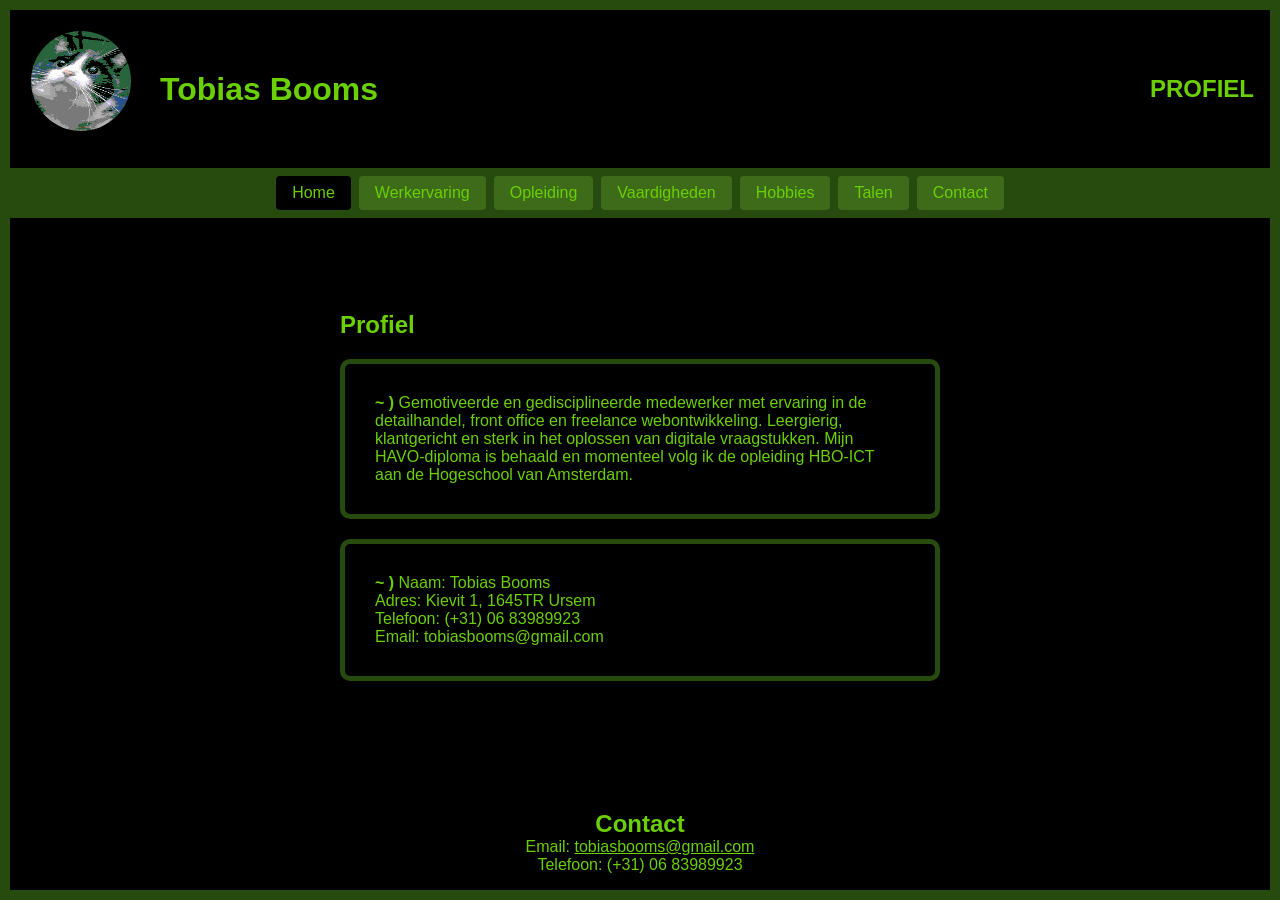
==== index.html @ 39dd2268 "Opleiding bijgewerkt: HAVO-diploma behaald en HBO-ICT aan de HvA" ====
<!doctype html>
<html lang="nl">

<head>
	<meta charset="utf-8">
	<meta name="viewport" content="width=device-width, initial-scale=1">
	<title>Tobias Booms - Profiel</title>
	<link rel="stylesheet" href="design.css">
</head>

<body>
	<header>
		<img src="images/pfp.png" alt="Profielfoto van Tobias Booms">
		<h1>Tobias Booms</h1>
		<p>PROFIEL</p>
	</header>

	<nav>
		<a class="nav-buttons active" href="index.html">Home</a>
		<a class="nav-buttons" href="html/werkervaring.html">Werkervaring</a>
		<a class="nav-buttons" href="html/opleiding.html">Opleiding</a>
		<a class="nav-buttons" href="html/vaardigheden.html">Vaardigheden</a>
		<a class="nav-buttons" href="html/hobbies.html">Hobbies</a>
		<a class="nav-buttons" href="html/talen.html">Talen</a>
		<a class="nav-buttons" href="html/contact.html">Contact</a>
	</nav>

	<main>
		<section>
			<div class="text-container">
				<h2>Profiel</h2>
				<p class="section-text">Gemotiveerde en gedisciplineerde medewerker met ervaring in de detailhandel,
					front office en freelance webontwikkeling. Leergierig, klantgericht en sterk in het oplossen van
					digitale vraagstukken. Mijn HAVO-diploma is behaald en momenteel volg ik de opleiding HBO-ICT aan de
					Hogeschool van Amsterdam.</p>
				<p class="section-text">Naam: Tobias Booms<br>Adres: Kievit 1, 1645TR Ursem<br>Telefoon: (+31) 06
					83989923<br>Email: tobiasbooms@gmail.com</p>
			</div>
		</section>
	</main>

	<footer>
		<h2>Contact</h2>
		<p>Email: <a href="mailto:tobiasbooms@gmail.com">tobiasbooms@gmail.com</a></p>
		<p>Telefoon: (+31) 06 83989923</p>
	</footer>
</body>

</html>
---- design.css ----
:root{
--color-background: #000000;
--color-green: #274b0e;
--color-light-green: #3e6b1a;
--color-black: #000000;
--color-text: #6ad003;
}


*{
	margin: 0;
	padding: 0;
	box-sizing: border-box;
	font-family: 'mono', sans-serif;
}

body{
	background-color: var(--color-background);
	color: var(--color-text);
	text-align: center;
	border: 10px solid var(--color-green);
    min-height: 100vh;          
    display: flex;
    flex-direction: column;     
}



header{
	background-color: var(--color-background);
	color: var(--color-text);
	padding: 1rem;
	text-align: center;
	display: flex;
	align-items: center;
	justify-content: flex-start;
	gap: 1.5rem;
	flex-wrap: wrap;
}


header img{
	width: 110px;
	height: 110px;
	border-radius: 50%;
	margin-bottom: 1rem;
	border: 5px solid var(--color-black);
}


header p{
	margin-left: auto;
	font-size: 1.5rem;
	font-weight: bold;
	text-transform: uppercase;
}


nav{
	background-color: var(--color-green);
	padding: 0.5rem;
	display: flex;
	flex-wrap: wrap;
	justify-content: center;
	gap: 0.5rem;
}

nav a{
	color: var(--color-text);
	text-decoration: none;
}

main{
	padding: 2rem;
	display: flex;
	flex-direction: column;
	align-items: center;
	justify-content: center;
	flex: 1; 
}

footer{
	background-color: var(--color-black);
	color: var(--color-text);
	padding: 1rem;
	text-align: center;
}

a{
	color: var(--color-text);
}


.content-image{
	max-width: 650px;
	max-height: 650px;
	border-radius: 4px;
	border: 5px solid var(--color-green);
}

.content-image:hover{
	transform: scale(1.05);
	transition: transform 0.3s ease-in-out;
}


.nav-buttons{
	background-color: var(--color-light-green);
	padding: 0.5rem 1rem;
	border-radius: 4px;
	
}

.nav-buttons:hover{
	color: var(--color-text);
	transform: scale(1.05);
	transition: transform 0.3s ease-in-out;
}

.nav-buttons:focus{
	transform: scale(1.05);
	transition: transform 0.3s ease-in-out;
}

.nav-buttons.active{
	background-color: var(--color-background);
	color: var(--color-text);
}

.section-content{
	display: flex;
	justify-content: center;
	align-items: flex-start;
	gap: 3.5rem;
}

.text-container{
	text-align: left;
	max-width: 600px;
}

.image-container{
	display: flex;
	flex-direction: column;
	gap: 1rem;
}

.section-text{
	width: 100%;
	border: 5px solid var(--color-green);
	padding: 30px;
	margin: 20px 0;
	border-radius: 10px;
	color: var(--color-text);
}

.section-text::before{
	content: '~ ) ';
	font-weight: bold;
}
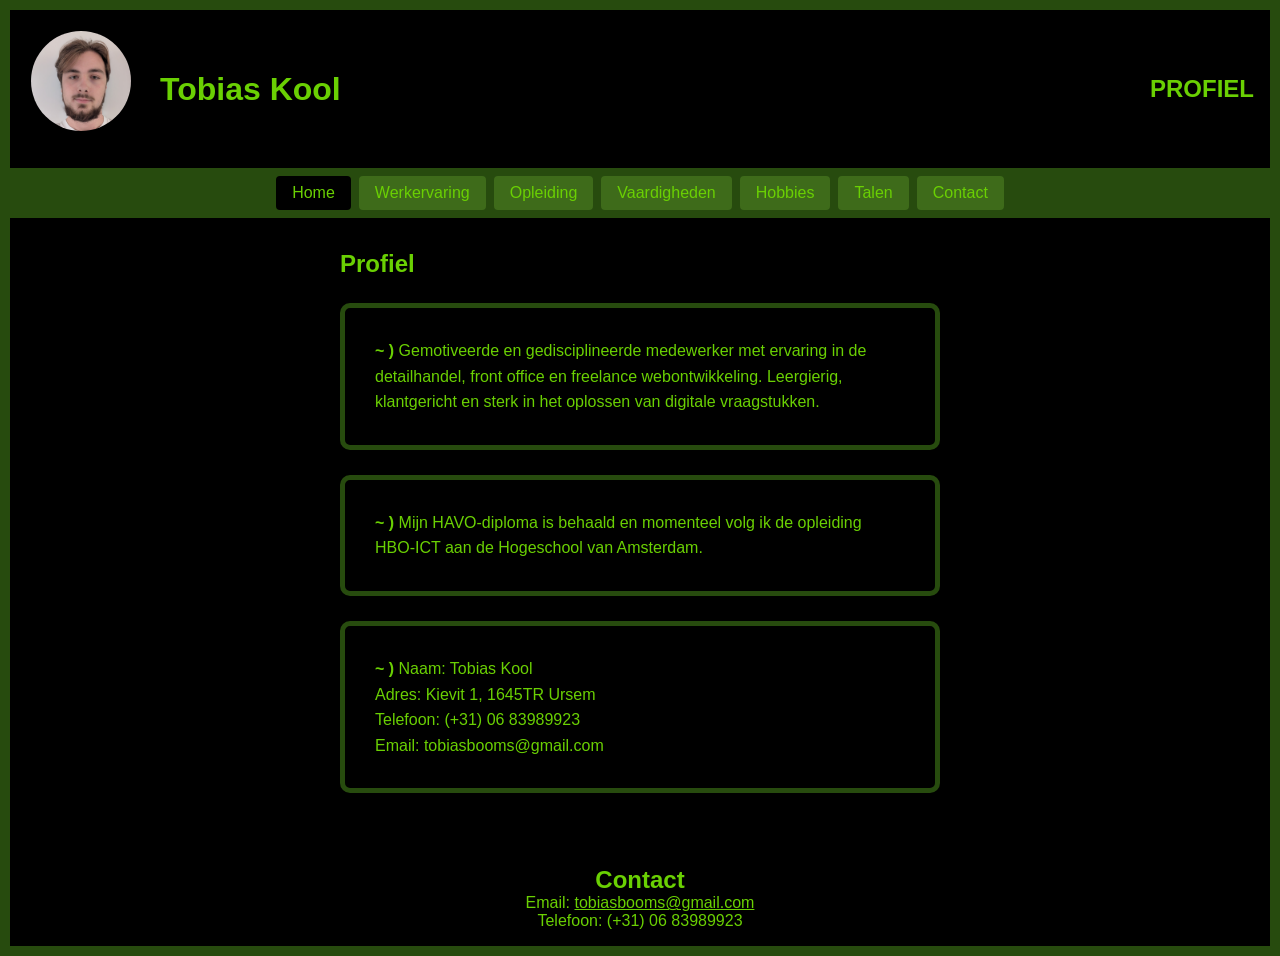
==== commit cac0d22c: "Nieuwe profielfoto, naam Tobias Kool en duidelijkere tekst met witregels" ====
--- a/index.html
+++ b/index.html
@@ -4,14 +4,14 @@
 <head>
 	<meta charset="utf-8">
 	<meta name="viewport" content="width=device-width, initial-scale=1">
-	<title>Tobias Booms - Profiel</title>
+	<title>Tobias Kool - Profiel</title>
 	<link rel="stylesheet" href="design.css">
 </head>
 
 <body>
 	<header>
-		<img src="images/pfp.png" alt="Profielfoto van Tobias Booms">
-		<h1>Tobias Booms</h1>
+		<img src="images/pfp.png" alt="Profielfoto van Tobias Kool">
+		<h1>Tobias Kool</h1>
 		<p>PROFIEL</p>
 	</header>
 
@@ -29,12 +29,18 @@
 		<section>
 			<div class="text-container">
 				<h2>Profiel</h2>
+
 				<p class="section-text">Gemotiveerde en gedisciplineerde medewerker met ervaring in de detailhandel,
 					front office en freelance webontwikkeling. Leergierig, klantgericht en sterk in het oplossen van
-					digitale vraagstukken. Mijn HAVO-diploma is behaald en momenteel volg ik de opleiding HBO-ICT aan de
+					digitale vraagstukken.</p>
+
+				<p class="section-text">Mijn HAVO-diploma is behaald en momenteel volg ik de opleiding HBO-ICT aan de
 					Hogeschool van Amsterdam.</p>
-				<p class="section-text">Naam: Tobias Booms<br>Adres: Kievit 1, 1645TR Ursem<br>Telefoon: (+31) 06
-					83989923<br>Email: tobiasbooms@gmail.com</p>
+
+				<p class="section-text">Naam: Tobias Kool<br>
+					Adres: Kievit 1, 1645TR Ursem<br>
+					Telefoon: (+31) 06 83989923<br>
+					Email: tobiasbooms@gmail.com</p>
 			</div>
 		</section>
 	</main>
--- a/design.css
+++ b/design.css
@@ -149,9 +149,10 @@
 	width: 100%;
 	border: 5px solid var(--color-green);
 	padding: 30px;
-	margin: 20px 0;
+	margin: 25px 0;
 	border-radius: 10px;
 	color: var(--color-text);
+	line-height: 1.6;
 }
 
 .section-text::before{
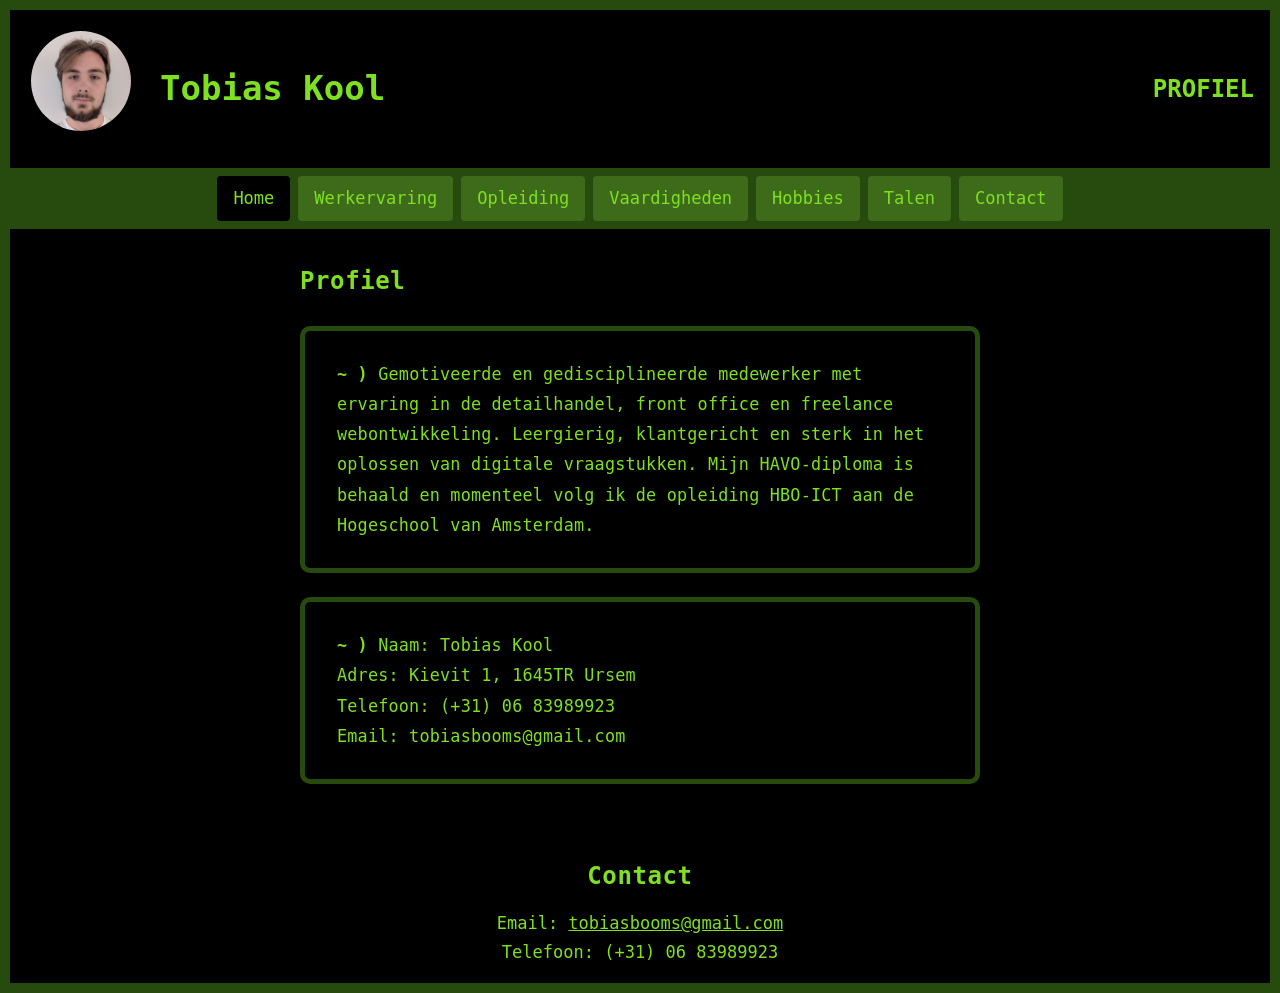
==== commit b303ae64: "CSS leesbaarder gemaakt en tekst weer in doorlopende blokken" ====
--- a/index.html
+++ b/index.html
@@ -29,14 +29,10 @@
 		<section>
 			<div class="text-container">
 				<h2>Profiel</h2>
-
 				<p class="section-text">Gemotiveerde en gedisciplineerde medewerker met ervaring in de detailhandel,
 					front office en freelance webontwikkeling. Leergierig, klantgericht en sterk in het oplossen van
-					digitale vraagstukken.</p>
-
-				<p class="section-text">Mijn HAVO-diploma is behaald en momenteel volg ik de opleiding HBO-ICT aan de
+					digitale vraagstukken. Mijn HAVO-diploma is behaald en momenteel volg ik de opleiding HBO-ICT aan de
 					Hogeschool van Amsterdam.</p>
-
 				<p class="section-text">Naam: Tobias Kool<br>
 					Adres: Kievit 1, 1645TR Ursem<br>
 					Telefoon: (+31) 06 83989923<br>
--- a/design.css
+++ b/design.css
@@ -3,7 +3,7 @@
 --color-green: #274b0e;
 --color-light-green: #3e6b1a;
 --color-black: #000000;
---color-text: #6ad003;
+--color-text: #7ee020;
 }
 
 
@@ -11,7 +11,7 @@
 	margin: 0;
 	padding: 0;
 	box-sizing: border-box;
-	font-family: 'mono', sans-serif;
+	font-family: 'DejaVu Sans Mono', 'Liberation Mono', 'Courier New', monospace;
 }
 
 body{
@@ -19,6 +19,9 @@
 	color: var(--color-text);
 	text-align: center;
 	border: 10px solid var(--color-green);
+	font-size: 17px;
+	line-height: 1.7;
+	-webkit-font-smoothing: antialiased;
     min-height: 100vh;          
     display: flex;
     flex-direction: column;     
@@ -79,6 +82,12 @@
 	flex: 1; 
 }
 
+h2{
+	font-size: 1.5rem;
+	margin-bottom: 0.75rem;
+	letter-spacing: 0.6px;
+}
+
 footer{
 	background-color: var(--color-black);
 	color: var(--color-text);
@@ -136,7 +145,7 @@
 
 .text-container{
 	text-align: left;
-	max-width: 600px;
+	max-width: 680px;
 }
 
 .image-container{
@@ -148,11 +157,18 @@
 .section-text{
 	width: 100%;
 	border: 5px solid var(--color-green);
-	padding: 30px;
-	margin: 25px 0;
+	padding: 1.75rem 2rem;
+	margin: 1.5rem 0;
 	border-radius: 10px;
 	color: var(--color-text);
-	line-height: 1.6;
+	font-size: 1.05rem;
+	line-height: 1.8;
+	letter-spacing: 0.2px;
+}
+
+.section-text strong{
+	color: #a6f24a;
+	letter-spacing: 0.4px;
 }
 
 .section-text::before{
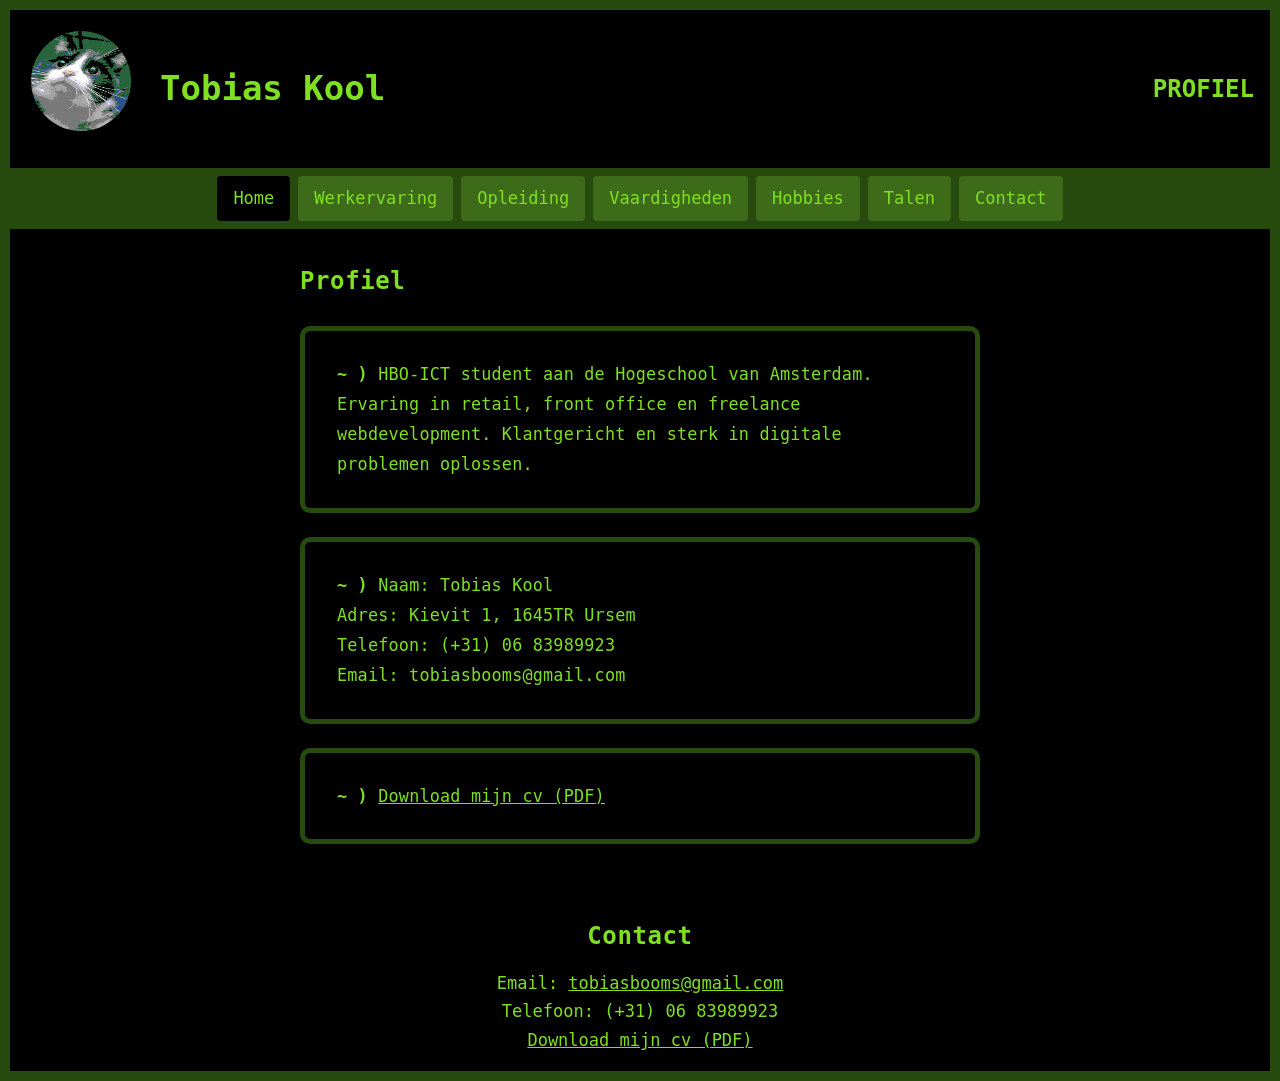
==== commit 9a48b892: "CV-tekst ingekort en downloadbare CV (PDF/Word) toegevoegd" ====
--- a/index.html
+++ b/index.html
@@ -29,14 +29,13 @@
 		<section>
 			<div class="text-container">
 				<h2>Profiel</h2>
-				<p class="section-text">Gemotiveerde en gedisciplineerde medewerker met ervaring in de detailhandel,
-					front office en freelance webontwikkeling. Leergierig, klantgericht en sterk in het oplossen van
-					digitale vraagstukken. Mijn HAVO-diploma is behaald en momenteel volg ik de opleiding HBO-ICT aan de
-					Hogeschool van Amsterdam.</p>
+				<p class="section-text">HBO-ICT student aan de Hogeschool van Amsterdam. Ervaring in retail, front
+					office en freelance webdevelopment. Klantgericht en sterk in digitale problemen oplossen.</p>
 				<p class="section-text">Naam: Tobias Kool<br>
 					Adres: Kievit 1, 1645TR Ursem<br>
 					Telefoon: (+31) 06 83989923<br>
 					Email: tobiasbooms@gmail.com</p>
+				<p class="section-text"><a href="cv/Tobias_Kool_CV.pdf" download>Download mijn cv (PDF)</a></p>
 			</div>
 		</section>
 	</main>
@@ -45,6 +44,7 @@
 		<h2>Contact</h2>
 		<p>Email: <a href="mailto:tobiasbooms@gmail.com">tobiasbooms@gmail.com</a></p>
 		<p>Telefoon: (+31) 06 83989923</p>
+		<p><a href="cv/Tobias_Kool_CV.pdf" download>Download mijn cv (PDF)</a></p>
 	</footer>
 </body>
 
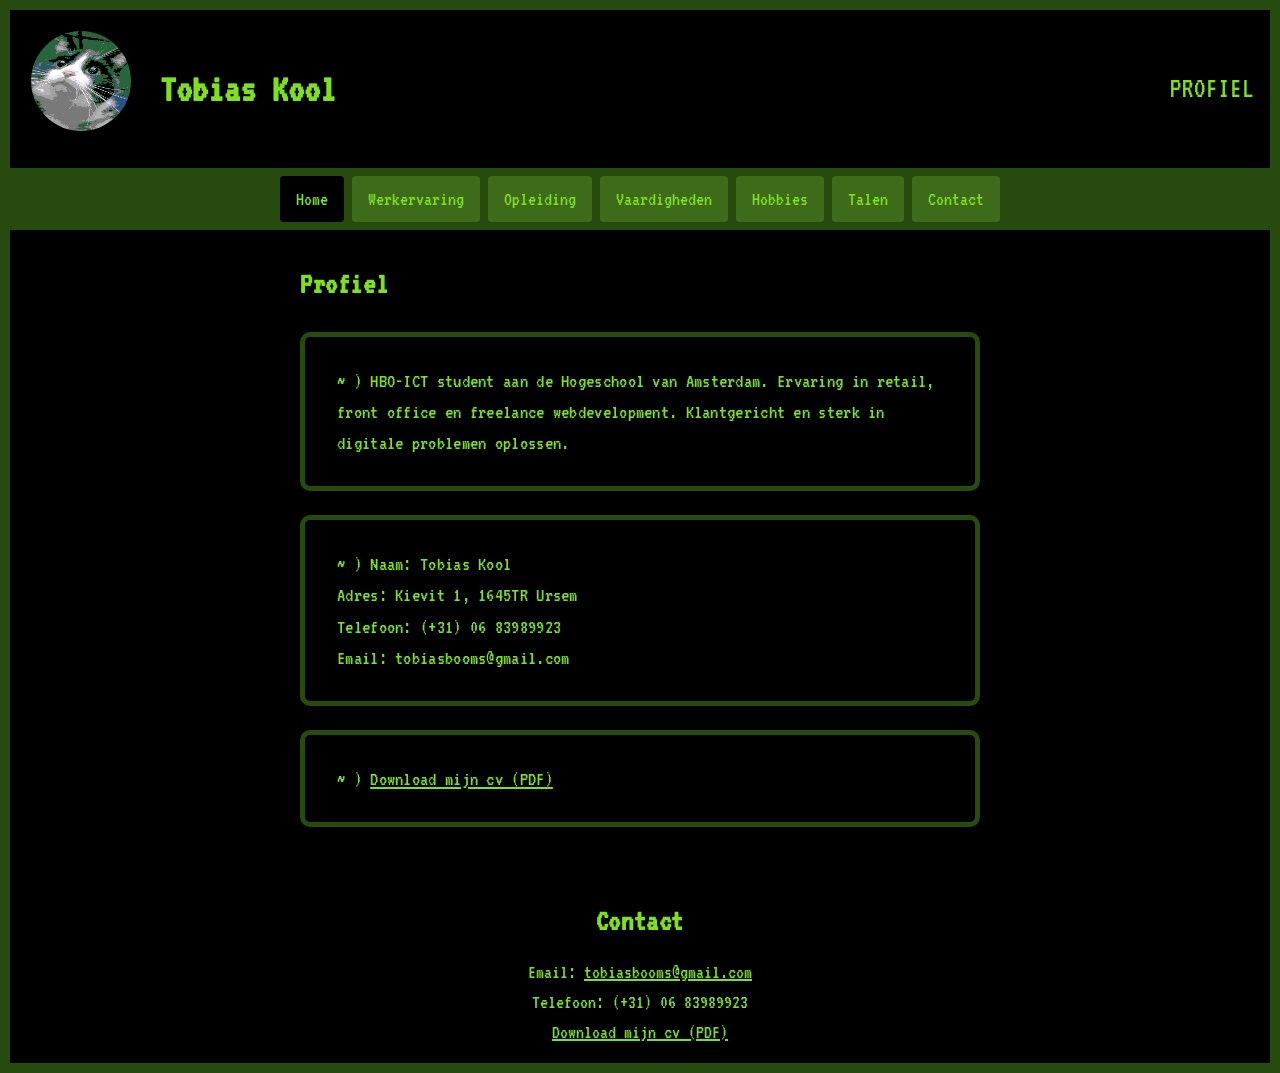
==== commit f805a184: "Cache-busting ?v=2 op design.css" ====
--- a/index.html
+++ b/index.html
@@ -5,7 +5,7 @@
 	<meta charset="utf-8">
 	<meta name="viewport" content="width=device-width, initial-scale=1">
 	<title>Tobias Kool - Profiel</title>
-	<link rel="stylesheet" href="design.css">
+	<link rel="stylesheet" href="design.css?v=2">
 </head>
 
 <body>
--- a/design.css
+++ b/design.css
@@ -1,3 +1,21 @@
+@font-face{
+	font-family: 'VT323';
+	font-style: normal;
+	font-weight: 400;
+	font-display: swap;
+	src: url('fonts/vt323-latin.woff2') format('woff2');
+	unicode-range: U+0000-00FF, U+0131, U+0152-0153, U+02BB-02BC, U+02C6, U+02DA, U+02DC, U+0304, U+0308, U+0329, U+2000-206F, U+20AC, U+2122, U+2191, U+2193, U+2212, U+2215, U+FEFF, U+FFFD;
+}
+
+@font-face{
+	font-family: 'VT323';
+	font-style: normal;
+	font-weight: 400;
+	font-display: swap;
+	src: url('fonts/vt323-latin-ext.woff2') format('woff2');
+	unicode-range: U+0100-02BA, U+02BD-02C5, U+02C7-02CC, U+02CE-02D7, U+02DD-02FF, U+0304, U+0308, U+0329, U+1D00-1DBF, U+1E00-1E9F, U+1EF2-1EFF, U+2020, U+20A0-20AB, U+20AD-20C0, U+2113, U+2C60-2C7F, U+A720-A7FF;
+}
+
 :root{
 --color-background: #000000;
 --color-green: #274b0e;
@@ -11,7 +29,7 @@
 	margin: 0;
 	padding: 0;
 	box-sizing: border-box;
-	font-family: 'DejaVu Sans Mono', 'Liberation Mono', 'Courier New', monospace;
+	font-family: 'VT323', 'DejaVu Sans Mono', 'Liberation Mono', monospace;
 }
 
 body{
@@ -19,9 +37,9 @@
 	color: var(--color-text);
 	text-align: center;
 	border: 10px solid var(--color-green);
-	font-size: 17px;
-	line-height: 1.7;
-	-webkit-font-smoothing: antialiased;
+	font-size: 20px;
+	line-height: 1.5;
+	-webkit-font-smoothing: none;
     min-height: 100vh;          
     display: flex;
     flex-direction: column;     
@@ -53,8 +71,8 @@
 
 header p{
 	margin-left: auto;
-	font-size: 1.5rem;
-	font-weight: bold;
+	font-size: 1.8rem;
+	font-weight: normal;
 	text-transform: uppercase;
 }
 
@@ -83,7 +101,7 @@
 }
 
 h2{
-	font-size: 1.5rem;
+	font-size: 1.9rem;
 	margin-bottom: 0.75rem;
 	letter-spacing: 0.6px;
 }
@@ -161,17 +179,18 @@
 	margin: 1.5rem 0;
 	border-radius: 10px;
 	color: var(--color-text);
-	font-size: 1.05rem;
-	line-height: 1.8;
-	letter-spacing: 0.2px;
+	font-size: 1.3rem;
+	line-height: 1.5;
+	letter-spacing: 0.3px;
 }
 
 .section-text strong{
 	color: #a6f24a;
-	letter-spacing: 0.4px;
+	font-weight: normal;
+	letter-spacing: 0.5px;
 }
 
 .section-text::before{
 	content: '~ ) ';
-	font-weight: bold;
+	font-weight: normal;
 }
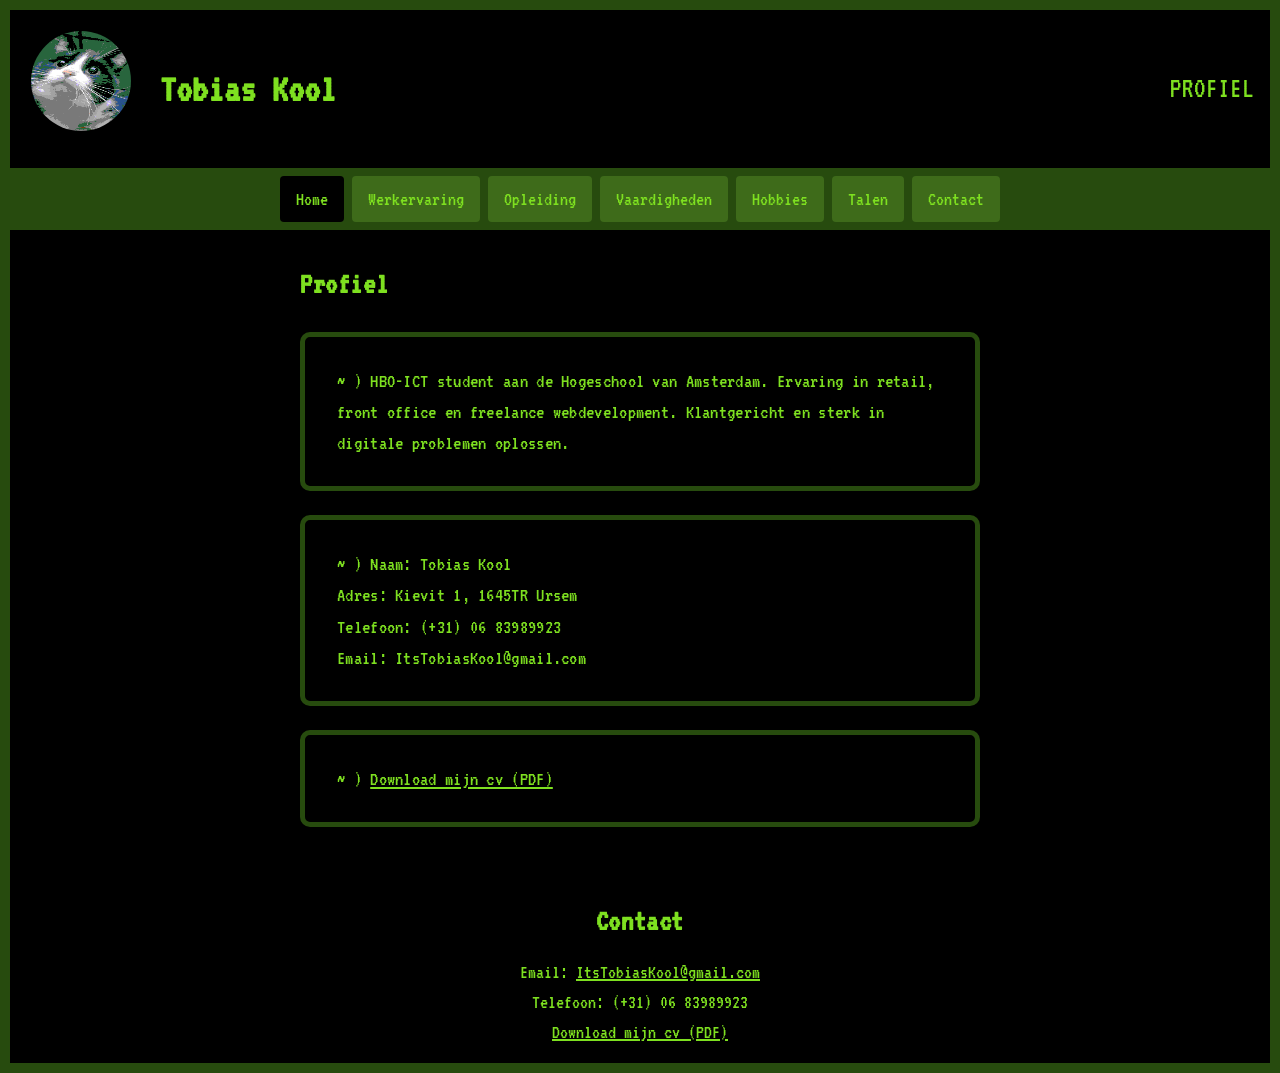
==== commit aca7efe3: "E-mailadres bijgewerkt naar ItsTobiasKool@gmail.com" ====
--- a/index.html
+++ b/index.html
@@ -5,7 +5,8 @@
 	<meta charset="utf-8">
 	<meta name="viewport" content="width=device-width, initial-scale=1">
 	<title>Tobias Kool - Profiel</title>
-	<link rel="stylesheet" href="design.css?v=2">
+	<link rel="preload" href="fonts/vt323-latin.woff2" as="font" type="font/woff2" crossorigin>
+	<link rel="stylesheet" href="design.css?v=3">
 </head>
 
 <body>
@@ -34,7 +35,7 @@
 				<p class="section-text">Naam: Tobias Kool<br>
 					Adres: Kievit 1, 1645TR Ursem<br>
 					Telefoon: (+31) 06 83989923<br>
-					Email: tobiasbooms@gmail.com</p>
+					Email: ItsTobiasKool@gmail.com</p>
 				<p class="section-text"><a href="cv/Tobias_Kool_CV.pdf" download>Download mijn cv (PDF)</a></p>
 			</div>
 		</section>
@@ -42,7 +43,7 @@
 
 	<footer>
 		<h2>Contact</h2>
-		<p>Email: <a href="mailto:tobiasbooms@gmail.com">tobiasbooms@gmail.com</a></p>
+		<p>Email: <a href="mailto:ItsTobiasKool@gmail.com">ItsTobiasKool@gmail.com</a></p>
 		<p>Telefoon: (+31) 06 83989923</p>
 		<p><a href="cv/Tobias_Kool_CV.pdf" download>Download mijn cv (PDF)</a></p>
 	</footer>
--- a/design.css
+++ b/design.css
@@ -2,8 +2,8 @@
 	font-family: 'VT323';
 	font-style: normal;
 	font-weight: 400;
-	font-display: swap;
-	src: url('fonts/vt323-latin.woff2') format('woff2');
+	font-display: fallback;
+	src: url('fonts/vt323-latin.woff2?v=2') format('woff2');
 	unicode-range: U+0000-00FF, U+0131, U+0152-0153, U+02BB-02BC, U+02C6, U+02DA, U+02DC, U+0304, U+0308, U+0329, U+2000-206F, U+20AC, U+2122, U+2191, U+2193, U+2212, U+2215, U+FEFF, U+FFFD;
 }
 
@@ -11,8 +11,8 @@
 	font-family: 'VT323';
 	font-style: normal;
 	font-weight: 400;
-	font-display: swap;
-	src: url('fonts/vt323-latin-ext.woff2') format('woff2');
+	font-display: fallback;
+	src: url('fonts/vt323-latin-ext.woff2?v=2') format('woff2');
 	unicode-range: U+0100-02BA, U+02BD-02C5, U+02C7-02CC, U+02CE-02D7, U+02DD-02FF, U+0304, U+0308, U+0329, U+1D00-1DBF, U+1E00-1E9F, U+1EF2-1EFF, U+2020, U+20A0-20AB, U+20AD-20C0, U+2113, U+2C60-2C7F, U+A720-A7FF;
 }
 
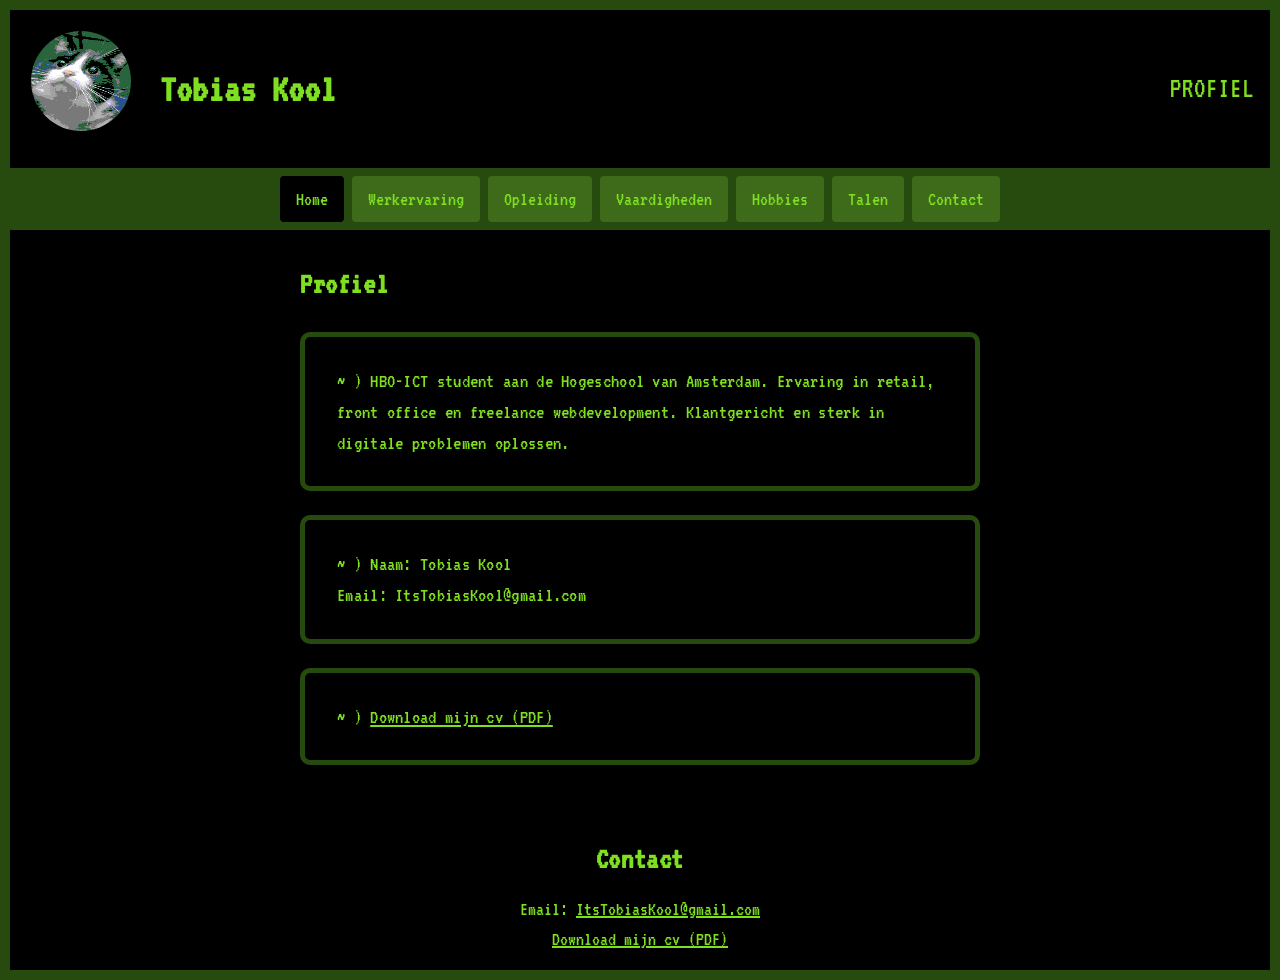
==== commit d08229a5: "Telefoon en adres verwijderd, alleen e-mail behouden" ====
--- a/index.html
+++ b/index.html
@@ -33,8 +33,6 @@
 				<p class="section-text">HBO-ICT student aan de Hogeschool van Amsterdam. Ervaring in retail, front
 					office en freelance webdevelopment. Klantgericht en sterk in digitale problemen oplossen.</p>
 				<p class="section-text">Naam: Tobias Kool<br>
-					Adres: Kievit 1, 1645TR Ursem<br>
-					Telefoon: (+31) 06 83989923<br>
 					Email: ItsTobiasKool@gmail.com</p>
 				<p class="section-text"><a href="cv/Tobias_Kool_CV.pdf" download>Download mijn cv (PDF)</a></p>
 			</div>
@@ -44,7 +42,6 @@
 	<footer>
 		<h2>Contact</h2>
 		<p>Email: <a href="mailto:ItsTobiasKool@gmail.com">ItsTobiasKool@gmail.com</a></p>
-		<p>Telefoon: (+31) 06 83989923</p>
 		<p><a href="cv/Tobias_Kool_CV.pdf" download>Download mijn cv (PDF)</a></p>
 	</footer>
 </body>
